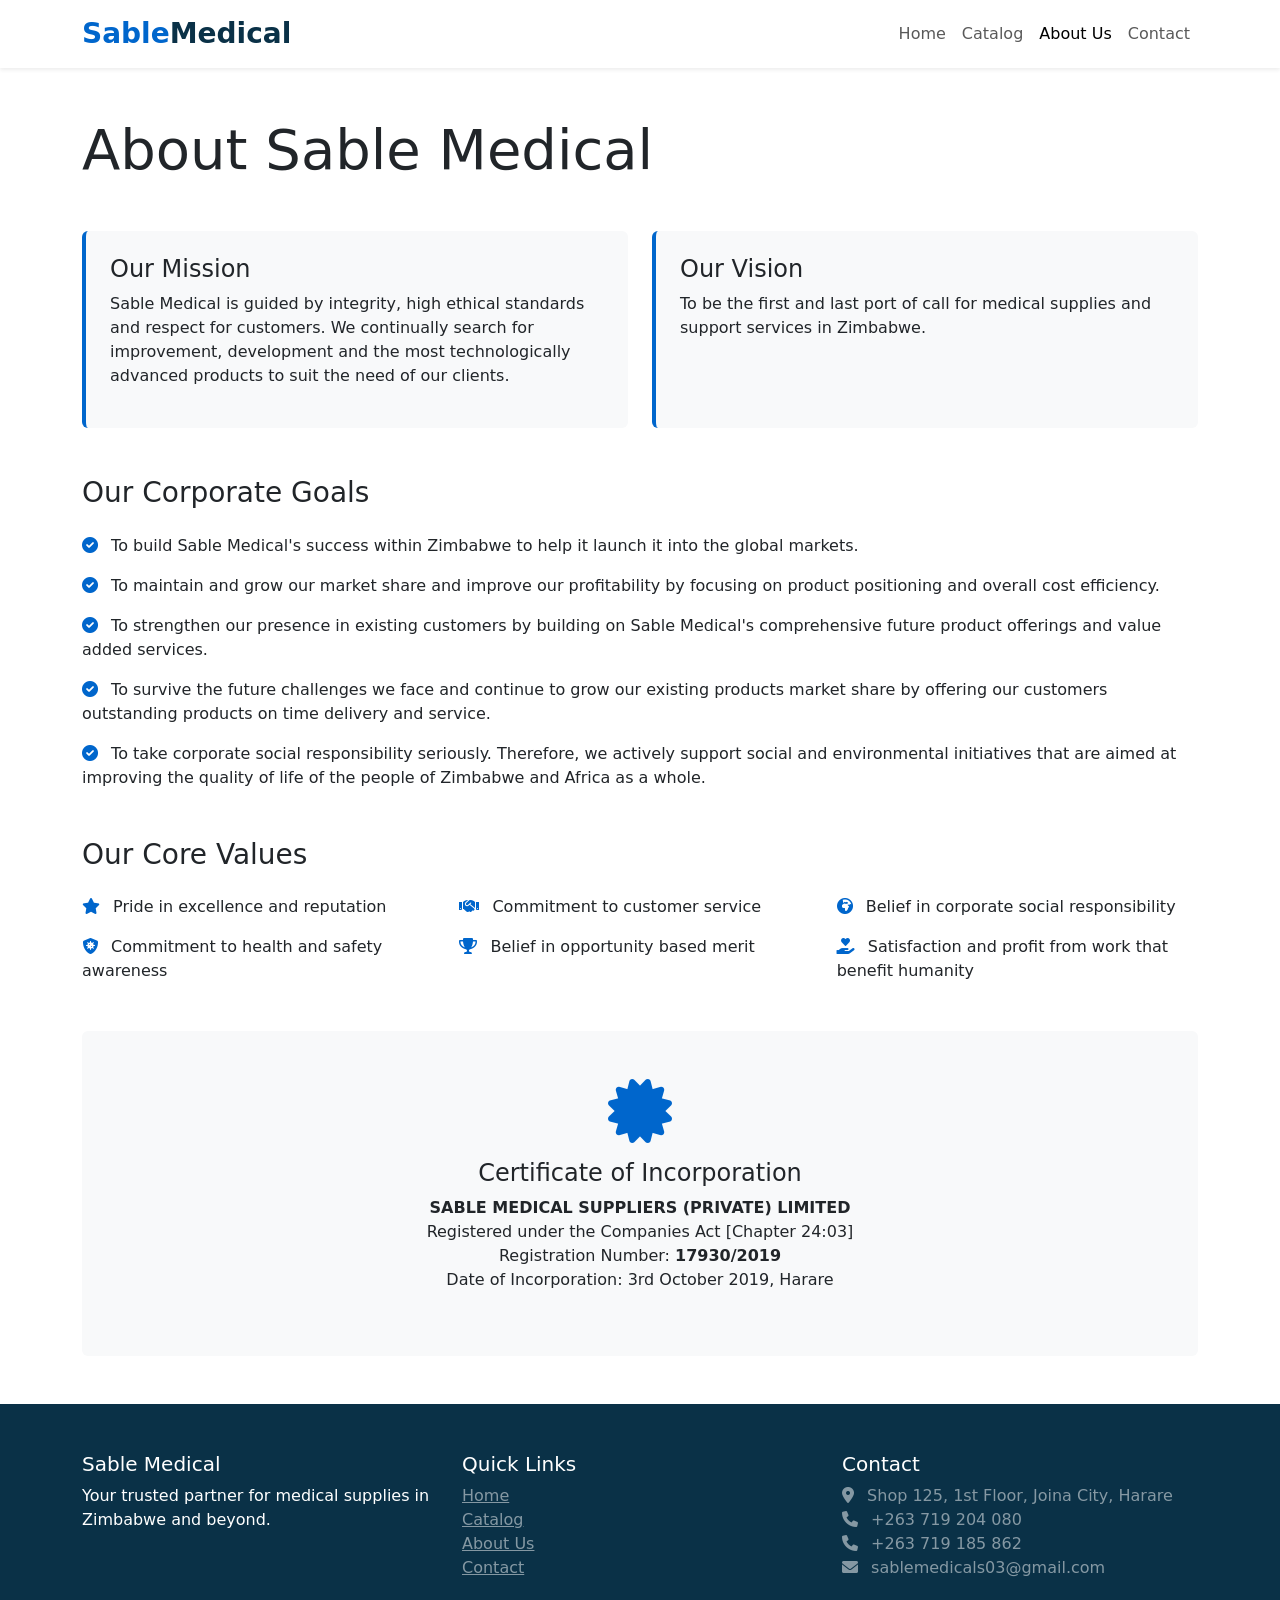
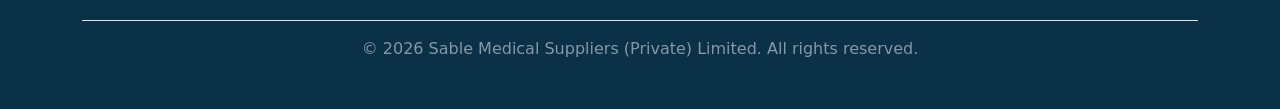
==== about.html @ 9795d72c "Initial Commit" ====
<!DOCTYPE html>
<html lang="en">
<head>
    <meta charset="UTF-8">
    <meta name="viewport" content="width=device-width, initial-scale=1.0">
    <title>Sable Medical | About Us</title>
    <link href="https://cdn.jsdelivr.net/npm/bootstrap@5.3.2/dist/css/bootstrap.min.css" rel="stylesheet">
    <link rel="stylesheet" href="https://cdnjs.cloudflare.com/ajax/libs/font-awesome/6.0.0-beta3/css/all.min.css">
    <link rel="stylesheet" href="css/custom.css">
</head>
<body>
    <nav class="navbar navbar-expand-lg bg-white shadow-sm sticky-top">
        <div class="container">
            <a class="navbar-brand fw-bold fs-3" href="index.html">
                <span class="text-primary">Sable</span><span class="text-secondary">Medical</span>
            </a>
            <button class="navbar-toggler" type="button" data-bs-toggle="collapse" data-bs-target="#navbarNav">
                <span class="navbar-toggler-icon"></span>
            </button>
            <div class="collapse navbar-collapse" id="navbarNav">
                <ul class="navbar-nav ms-auto">
                    <li class="nav-item"><a class="nav-link" href="index.html">Home</a></li>
                    <li class="nav-item"><a class="nav-link" href="catalog.html">Catalog</a></li>
                    <li class="nav-item"><a class="nav-link active" href="about.html">About Us</a></li>
                    <li class="nav-item"><a class="nav-link" href="contact.html">Contact</a></li>
                </ul>
            </div>
        </div>
    </nav>

    <main class="py-5">
        <div class="container">
            <h1 class="display-4 mb-5">About Sable Medical</h1>

            <div class="row g-4 mb-5">
                <div class="col-md-6">
                    <div class="p-4 bg-light h-100 rounded border-start border-primary border-4">
                        <h3 class="h4">Our Mission</h3>
                        <p>Sable Medical is guided by integrity, high ethical standards and respect for customers. We continually search for improvement, development and the most technologically advanced products to suit the need of our clients.</p>
                    </div>
                </div>
                <div class="col-md-6">
                    <div class="p-4 bg-light h-100 rounded border-start border-primary border-4">
                        <h3 class="h4">Our Vision</h3>
                        <p>To be the first and last port of call for medical supplies and support services in Zimbabwe.</p>
                    </div>
                </div>
            </div>

            <h2 class="h3 mb-4">Our Corporate Goals</h2>
            <ul class="list-unstyled mb-5">
                <li class="mb-3"><i class="fas fa-check-circle text-primary me-2"></i> To build Sable Medical's success within Zimbabwe to help it launch it into the global markets.</li>
                <li class="mb-3"><i class="fas fa-check-circle text-primary me-2"></i> To maintain and grow our market share and improve our profitability by focusing on product positioning and overall cost efficiency.</li>
                <li class="mb-3"><i class="fas fa-check-circle text-primary me-2"></i> To strengthen our presence in existing customers by building on Sable Medical's comprehensive future product offerings and value added services.</li>
                <li class="mb-3"><i class="fas fa-check-circle text-primary me-2"></i> To survive the future challenges we face and continue to grow our existing products market share by offering our customers outstanding products on time delivery and service.</li>
                <li class="mb-3"><i class="fas fa-check-circle text-primary me-2"></i> To take corporate social responsibility seriously. Therefore, we actively support social and environmental initiatives that are aimed at improving the quality of life of the people of Zimbabwe and Africa as a whole.</li>
            </ul>

            <h2 class="h3 mb-4">Our Core Values</h2>
            <div class="row g-3 mb-5">
                <div class="col-sm-6 col-lg-4"><i class="fas fa-star text-primary me-2"></i> Pride in excellence and reputation</div>
                <div class="col-sm-6 col-lg-4"><i class="fas fa-handshake text-primary me-2"></i> Commitment to customer service</div>
                <div class="col-sm-6 col-lg-4"><i class="fas fa-globe-africa text-primary me-2"></i> Belief in corporate social responsibility</div>
                <div class="col-sm-6 col-lg-4"><i class="fas fa-shield-virus text-primary me-2"></i> Commitment to health and safety awareness</div>
                <div class="col-sm-6 col-lg-4"><i class="fas fa-trophy text-primary me-2"></i> Belief in opportunity based merit</div>
                <div class="col-sm-6 col-lg-4"><i class="fas fa-hand-holding-heart text-primary me-2"></i> Satisfaction and profit from work that benefit humanity</div>
            </div>

            <div class="bg-light p-5 text-center rounded">
                <i class="fas fa-certificate fa-4x text-primary mb-3"></i>
                <h3 class="h4">Certificate of Incorporation</h3>
                <p><strong>SABLE MEDICAL SUPPLIERS (PRIVATE) LIMITED</strong><br>
                Registered under the Companies Act [Chapter 24:03]<br>
                Registration Number: <strong>17930/2019</strong><br>
                Date of Incorporation: 3rd October 2019, Harare</p>
            </div>
        </div>
    </main>

    <footer class="bg-secondary text-white py-5">
        <div class="container">
            <div class="row g-4">
                <div class="col-md-4">
                    <h5>Sable Medical</h5>
                    <p>Your trusted partner for medical supplies in Zimbabwe and beyond.</p>
                </div>
                <div class="col-md-4">
                    <h5>Quick Links</h5>
                    <ul class="list-unstyled">
                        <li><a href="index.html" class="text-white-50">Home</a></li>
                        <li><a href="catalog.html" class="text-white-50">Catalog</a></li>
                        <li><a href="about.html" class="text-white-50">About Us</a></li>
                        <li><a href="contact.html" class="text-white-50">Contact</a></li>
                    </ul>
                </div>
                <div class="col-md-4">
                    <h5>Contact</h5>
                    <ul class="list-unstyled text-white-50">
                        <li><i class="fas fa-map-marker-alt me-2"></i> Shop 125, 1st Floor, Joina City, Harare</li>
                        <li><i class="fas fa-phone me-2"></i> +263 719 204 080</li>
                        <li><i class="fas fa-phone me-2"></i> +263 719 185 862</li>
                        <li><i class="fas fa-envelope me-2"></i> sablemedicals03@gmail.com</li>
                    </ul>
                </div>
            </div>
            <div class="text-center text-white-50 mt-4 pt-3 border-top border-white-50">
                &copy; 2026 Sable Medical Suppliers (Private) Limited. All rights reserved.
            </div>
        </div>
    </footer>

    <script src="https://cdn.jsdelivr.net/npm/bootstrap@5.3.2/dist/js/bootstrap.bundle.min.js"></script>
    <script src="js/script.js"></script>
</body>
</html>
---- css/custom.css ----
/* Custom overrides for Sable Medical brand */

:root {
    --primary: #0066cc;
    --secondary: #0a3147;
    --light-bg: #f8fafc;
}

.bg-primary {
    background-color: var(--primary) !important;
}
.bg-secondary {
    background-color: var(--secondary) !important;
}
.btn-primary {
    background-color: var(--primary);
    border-color: var(--primary);
}
.btn-primary:hover {
    background-color: #004999;
    border-color: #004999;
}
.text-primary {
    color: var(--primary) !important;
}
.text-secondary {
    color: var(--secondary) !important;
}
.border-primary {
    border-color: var(--primary) !important;
}

.hero {
    background: linear-gradient(rgba(10,49,71,0.85), rgba(10,49,71,0.85)), url('https://images.unsplash.com/photo-1579684385127-1ef15d508118?ixlib=rb-1.2.1&auto=format&fit=crop&w=1920&q=80') center/cover no-repeat;
    color: white;
    padding: 5rem 0;
}

.section-title {
    text-align: center;
    margin-bottom: 3rem;
}
.section-title h2 {
    display: inline-block;
    border-bottom: 3px solid var(--primary);
    padding-bottom: 0.5rem;
}

.card {
    border: none;
    transition: transform 0.3s, box-shadow 0.3s;
}
.card:hover {
    transform: translateY(-5px);
    box-shadow: 0 10px 30px rgba(0,0,0,0.1) !important;
}

.value-icon {
    font-size: 2.5rem;
    color: var(--primary);
}

.lab-list {
    display: flex;
    flex-wrap: wrap;
    gap: 10px;
    list-style: none;
    padding: 0;
}
.lab-list li {
    background: white;
    padding: 0.3rem 1rem;
    border-radius: 30px;
    border: 1px solid #dee2e6;
    font-size: 0.9rem;
}

.footer a {
    color: rgba(255,255,255,0.8);
    text-decoration: none;
}
.footer a:hover {
    color: white;
}
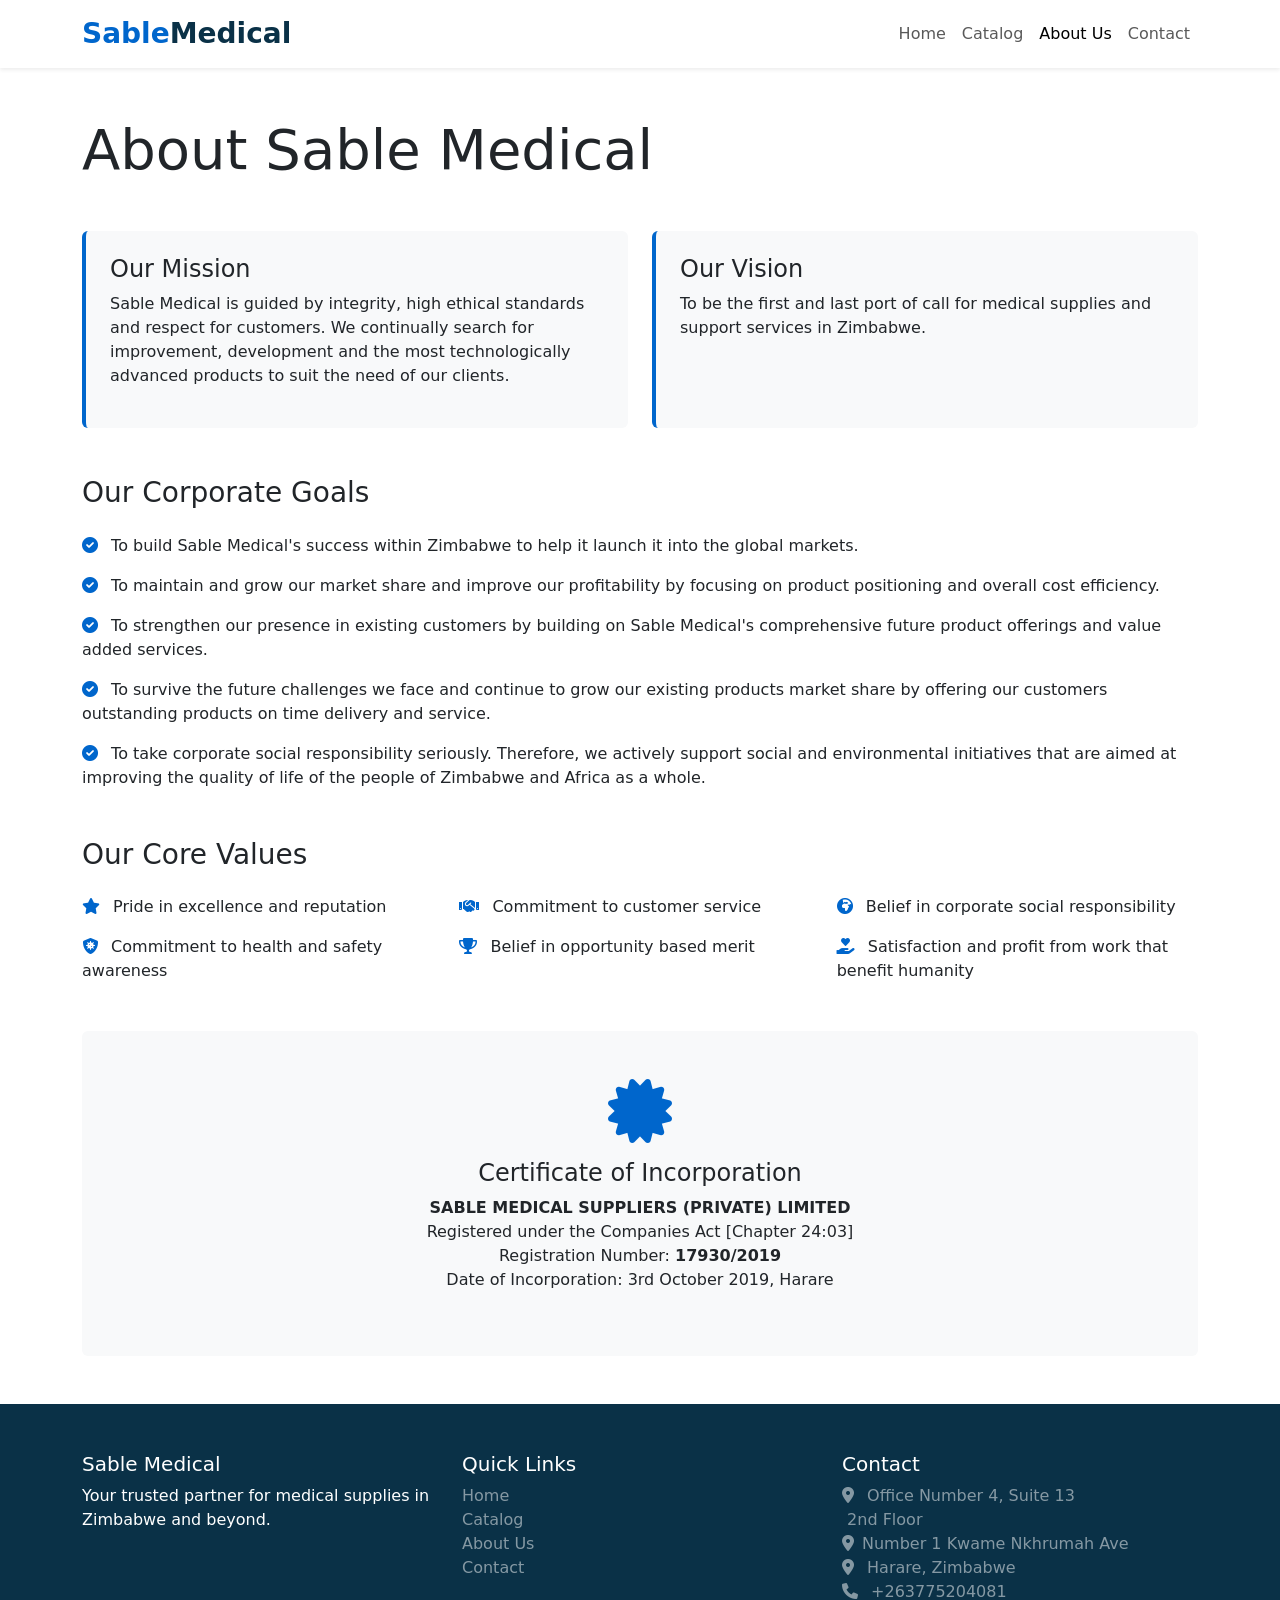
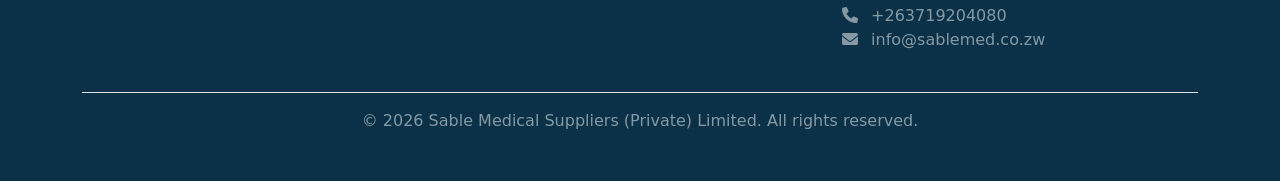
==== commit fecc3088: "changed new contactc info and added form actions (php)" ====
--- a/about.html
+++ b/about.html
@@ -1,115 +1,215 @@
-<!DOCTYPE html>
+<!doctype html>
 <html lang="en">
-<head>
-    <meta charset="UTF-8">
-    <meta name="viewport" content="width=device-width, initial-scale=1.0">
+  <head>
+    <meta charset="UTF-8" />
+    <meta name="viewport" content="width=device-width, initial-scale=1.0" />
     <title>Sable Medical | About Us</title>
-    <link href="https://cdn.jsdelivr.net/npm/bootstrap@5.3.2/dist/css/bootstrap.min.css" rel="stylesheet">
-    <link rel="stylesheet" href="https://cdnjs.cloudflare.com/ajax/libs/font-awesome/6.0.0-beta3/css/all.min.css">
-    <link rel="stylesheet" href="css/custom.css">
-</head>
-<body>
+    <link
+      href="https://cdn.jsdelivr.net/npm/bootstrap@5.3.2/dist/css/bootstrap.min.css"
+      rel="stylesheet"
+    />
+    <link
+      rel="stylesheet"
+      href="https://cdnjs.cloudflare.com/ajax/libs/font-awesome/6.0.0-beta3/css/all.min.css"
+    />
+    <link rel="stylesheet" href="css/custom.css" />
+  </head>
+  <body>
     <nav class="navbar navbar-expand-lg bg-white shadow-sm sticky-top">
-        <div class="container">
-            <a class="navbar-brand fw-bold fs-3" href="index.html">
-                <span class="text-primary">Sable</span><span class="text-secondary">Medical</span>
-            </a>
-            <button class="navbar-toggler" type="button" data-bs-toggle="collapse" data-bs-target="#navbarNav">
-                <span class="navbar-toggler-icon"></span>
-            </button>
-            <div class="collapse navbar-collapse" id="navbarNav">
-                <ul class="navbar-nav ms-auto">
-                    <li class="nav-item"><a class="nav-link" href="index.html">Home</a></li>
-                    <li class="nav-item"><a class="nav-link" href="catalog.html">Catalog</a></li>
-                    <li class="nav-item"><a class="nav-link active" href="about.html">About Us</a></li>
-                    <li class="nav-item"><a class="nav-link" href="contact.html">Contact</a></li>
-                </ul>
+      <div class="container">
+        <a class="navbar-brand fw-bold fs-3" href="index.html">
+          <span class="text-primary">Sable</span
+          ><span class="text-secondary">Medical</span>
+        </a>
+        <button
+          title="navbar-toggler"
+          class="navbar-toggler"
+          type="button"
+          data-bs-toggle="collapse"
+          data-bs-target="#navbarNav"
+        >
+          <span class="navbar-toggler-icon"></span>
+        </button>
+        <div class="collapse navbar-collapse" id="navbarNav">
+          <ul class="navbar-nav ms-auto">
+            <li class="nav-item">
+              <a class="nav-link" href="index.html">Home</a>
+            </li>
+            <li class="nav-item">
+              <a class="nav-link" href="catalog.html">Catalog</a>
+            </li>
+            <li class="nav-item">
+              <a class="nav-link active" href="about.html">About Us</a>
+            </li>
+            <li class="nav-item">
+              <a class="nav-link" href="contact.html">Contact</a>
+            </li>
+          </ul>
+        </div>
+      </div>
+    </nav>
+
+    <main class="py-5">
+      <div class="container">
+        <h1 class="display-4 mb-5">About Sable Medical</h1>
+
+        <div class="row g-4 mb-5">
+          <div class="col-md-6">
+            <div
+              class="p-4 bg-light h-100 rounded border-start border-primary border-4"
+            >
+              <h3 class="h4">Our Mission</h3>
+              <p>
+                Sable Medical is guided by integrity, high ethical standards and
+                respect for customers. We continually search for improvement,
+                development and the most technologically advanced products to
+                suit the need of our clients.
+              </p>
             </div>
-        </div>
-    </nav>
-
-    <main class="py-5">
-        <div class="container">
-            <h1 class="display-4 mb-5">About Sable Medical</h1>
-
-            <div class="row g-4 mb-5">
-                <div class="col-md-6">
-                    <div class="p-4 bg-light h-100 rounded border-start border-primary border-4">
-                        <h3 class="h4">Our Mission</h3>
-                        <p>Sable Medical is guided by integrity, high ethical standards and respect for customers. We continually search for improvement, development and the most technologically advanced products to suit the need of our clients.</p>
-                    </div>
-                </div>
-                <div class="col-md-6">
-                    <div class="p-4 bg-light h-100 rounded border-start border-primary border-4">
-                        <h3 class="h4">Our Vision</h3>
-                        <p>To be the first and last port of call for medical supplies and support services in Zimbabwe.</p>
-                    </div>
-                </div>
+          </div>
+          <div class="col-md-6">
+            <div
+              class="p-4 bg-light h-100 rounded border-start border-primary border-4"
+            >
+              <h3 class="h4">Our Vision</h3>
+              <p>
+                To be the first and last port of call for medical supplies and
+                support services in Zimbabwe.
+              </p>
             </div>
-
-            <h2 class="h3 mb-4">Our Corporate Goals</h2>
-            <ul class="list-unstyled mb-5">
-                <li class="mb-3"><i class="fas fa-check-circle text-primary me-2"></i> To build Sable Medical's success within Zimbabwe to help it launch it into the global markets.</li>
-                <li class="mb-3"><i class="fas fa-check-circle text-primary me-2"></i> To maintain and grow our market share and improve our profitability by focusing on product positioning and overall cost efficiency.</li>
-                <li class="mb-3"><i class="fas fa-check-circle text-primary me-2"></i> To strengthen our presence in existing customers by building on Sable Medical's comprehensive future product offerings and value added services.</li>
-                <li class="mb-3"><i class="fas fa-check-circle text-primary me-2"></i> To survive the future challenges we face and continue to grow our existing products market share by offering our customers outstanding products on time delivery and service.</li>
-                <li class="mb-3"><i class="fas fa-check-circle text-primary me-2"></i> To take corporate social responsibility seriously. Therefore, we actively support social and environmental initiatives that are aimed at improving the quality of life of the people of Zimbabwe and Africa as a whole.</li>
+          </div>
+        </div>
+
+        <h2 class="h3 mb-4">Our Corporate Goals</h2>
+        <ul class="list-unstyled mb-5">
+          <li class="mb-3">
+            <i class="fas fa-check-circle text-primary me-2"></i> To build Sable
+            Medical's success within Zimbabwe to help it launch it into the
+            global markets.
+          </li>
+          <li class="mb-3">
+            <i class="fas fa-check-circle text-primary me-2"></i> To maintain
+            and grow our market share and improve our profitability by focusing
+            on product positioning and overall cost efficiency.
+          </li>
+          <li class="mb-3">
+            <i class="fas fa-check-circle text-primary me-2"></i> To strengthen
+            our presence in existing customers by building on Sable Medical's
+            comprehensive future product offerings and value added services.
+          </li>
+          <li class="mb-3">
+            <i class="fas fa-check-circle text-primary me-2"></i> To survive the
+            future challenges we face and continue to grow our existing products
+            market share by offering our customers outstanding products on time
+            delivery and service.
+          </li>
+          <li class="mb-3">
+            <i class="fas fa-check-circle text-primary me-2"></i> To take
+            corporate social responsibility seriously. Therefore, we actively
+            support social and environmental initiatives that are aimed at
+            improving the quality of life of the people of Zimbabwe and Africa
+            as a whole.
+          </li>
+        </ul>
+
+        <h2 class="h3 mb-4">Our Core Values</h2>
+        <div class="row g-3 mb-5">
+          <div class="col-sm-6 col-lg-4">
+            <i class="fas fa-star text-primary me-2"></i> Pride in excellence
+            and reputation
+          </div>
+          <div class="col-sm-6 col-lg-4">
+            <i class="fas fa-handshake text-primary me-2"></i> Commitment to
+            customer service
+          </div>
+          <div class="col-sm-6 col-lg-4">
+            <i class="fas fa-globe-africa text-primary me-2"></i> Belief in
+            corporate social responsibility
+          </div>
+          <div class="col-sm-6 col-lg-4">
+            <i class="fas fa-shield-virus text-primary me-2"></i> Commitment to
+            health and safety awareness
+          </div>
+          <div class="col-sm-6 col-lg-4">
+            <i class="fas fa-trophy text-primary me-2"></i> Belief in
+            opportunity based merit
+          </div>
+          <div class="col-sm-6 col-lg-4">
+            <i class="fas fa-hand-holding-heart text-primary me-2"></i>
+            Satisfaction and profit from work that benefit humanity
+          </div>
+        </div>
+
+        <div class="bg-light p-5 text-center rounded">
+          <i class="fas fa-certificate fa-4x text-primary mb-3"></i>
+          <h3 class="h4">Certificate of Incorporation</h3>
+          <p>
+            <strong>SABLE MEDICAL SUPPLIERS (PRIVATE) LIMITED</strong><br />
+            Registered under the Companies Act [Chapter 24:03]<br />
+            Registration Number: <strong>17930/2019</strong><br />
+            Date of Incorporation: 3rd October 2019, Harare
+          </p>
+        </div>
+      </div>
+    </main>
+
+    <footer class="footer bg-secondary text-white py-5">
+      <div class="container">
+        <div class="row g-4">
+          <div class="col-md-4">
+            <h5>Sable Medical</h5>
+            <p>
+              Your trusted partner for medical supplies in Zimbabwe and beyond.
+            </p>
+          </div>
+          <div class="col-md-4">
+            <h5>Quick Links</h5>
+            <ul class="list-unstyled">
+              <li><a href="index.html" class="text-white-50">Home</a></li>
+              <li><a href="catalog.html" class="text-white-50">Catalog</a></li>
+              <li><a href="about.html" class="text-white-50">About Us</a></li>
+              <li><a href="contact.html" class="text-white-50">Contact</a></li>
             </ul>
-
-            <h2 class="h3 mb-4">Our Core Values</h2>
-            <div class="row g-3 mb-5">
-                <div class="col-sm-6 col-lg-4"><i class="fas fa-star text-primary me-2"></i> Pride in excellence and reputation</div>
-                <div class="col-sm-6 col-lg-4"><i class="fas fa-handshake text-primary me-2"></i> Commitment to customer service</div>
-                <div class="col-sm-6 col-lg-4"><i class="fas fa-globe-africa text-primary me-2"></i> Belief in corporate social responsibility</div>
-                <div class="col-sm-6 col-lg-4"><i class="fas fa-shield-virus text-primary me-2"></i> Commitment to health and safety awareness</div>
-                <div class="col-sm-6 col-lg-4"><i class="fas fa-trophy text-primary me-2"></i> Belief in opportunity based merit</div>
-                <div class="col-sm-6 col-lg-4"><i class="fas fa-hand-holding-heart text-primary me-2"></i> Satisfaction and profit from work that benefit humanity</div>
-            </div>
-
-            <div class="bg-light p-5 text-center rounded">
-                <i class="fas fa-certificate fa-4x text-primary mb-3"></i>
-                <h3 class="h4">Certificate of Incorporation</h3>
-                <p><strong>SABLE MEDICAL SUPPLIERS (PRIVATE) LIMITED</strong><br>
-                Registered under the Companies Act [Chapter 24:03]<br>
-                Registration Number: <strong>17930/2019</strong><br>
-                Date of Incorporation: 3rd October 2019, Harare</p>
-            </div>
-        </div>
-    </main>
-
-    <footer class="bg-secondary text-white py-5">
-        <div class="container">
-            <div class="row g-4">
-                <div class="col-md-4">
-                    <h5>Sable Medical</h5>
-                    <p>Your trusted partner for medical supplies in Zimbabwe and beyond.</p>
-                </div>
-                <div class="col-md-4">
-                    <h5>Quick Links</h5>
-                    <ul class="list-unstyled">
-                        <li><a href="index.html" class="text-white-50">Home</a></li>
-                        <li><a href="catalog.html" class="text-white-50">Catalog</a></li>
-                        <li><a href="about.html" class="text-white-50">About Us</a></li>
-                        <li><a href="contact.html" class="text-white-50">Contact</a></li>
-                    </ul>
-                </div>
-                <div class="col-md-4">
-                    <h5>Contact</h5>
-                    <ul class="list-unstyled text-white-50">
-                        <li><i class="fas fa-map-marker-alt me-2"></i> Shop 125, 1st Floor, Joina City, Harare</li>
-                        <li><i class="fas fa-phone me-2"></i> +263 719 204 080</li>
-                        <li><i class="fas fa-phone me-2"></i> +263 719 185 862</li>
-                        <li><i class="fas fa-envelope me-2"></i> sablemedicals03@gmail.com</li>
-                    </ul>
-                </div>
-            </div>
-            <div class="text-center text-white-50 mt-4 pt-3 border-top border-white-50">
-                &copy; 2026 Sable Medical Suppliers (Private) Limited. All rights reserved.
-            </div>
-        </div>
+          </div>
+          <div class="col-md-4">
+            <h5>Contact</h5>
+            <ul class="list-unstyled text-white-50">
+              <li>
+                <i class="fas fa-map-marker-alt me-2"></i> Office Number 4,
+                Suite 13<br />
+                <i class="fa-solid fa-empty-set"></i> 2nd Floor <br />
+                <i class="fas fa-map-marker-alt me-2"></i>Number 1 Kwame
+                Nkhrumah Ave <br />
+                <i class="fas fa-map-marker-alt me-2"></i> Harare, Zimbabwe
+              </li>
+              <li>
+                <a href="tel:+263775204081" class="text-white-50">
+                  <i class="fas fa-phone me-2"></i> +263775204081</a
+                >
+              </li>
+              <li>
+                <a href="tel:+263719204080" class="text-white-50"
+                  ><i class="fas fa-phone me-2"></i> +263719204080</a
+                >
+              </li>
+              <li>
+                <a href="mailto:info@sablemed.co.zw" class="text-white-50"
+                  ><i class="fas fa-envelope me-2"></i> info@sablemed.co.zw</a
+                >
+              </li>
+            </ul>
+          </div>
+        </div>
+        <div
+          class="text-center text-white-50 mt-4 pt-3 border-top border-white-50"
+        >
+          &copy; 2026 Sable Medical Suppliers (Private) Limited. All rights
+          reserved.
+        </div>
+      </div>
     </footer>
 
     <script src="https://cdn.jsdelivr.net/npm/bootstrap@5.3.2/dist/js/bootstrap.bundle.min.js"></script>
     <script src="js/script.js"></script>
-</body>
-</html>+  </body>
+</html>
--- a/css/custom.css
+++ b/css/custom.css
@@ -79,6 +79,16 @@
     color: rgba(255,255,255,0.8);
     text-decoration: none;
 }
+
 .footer a:hover {
     color: white;
+}
+
+/* li a {
+    text-decoration: none;
+} */
+
+.nodecolink{
+    text-decoration: none;
+    color: #000;
 }
